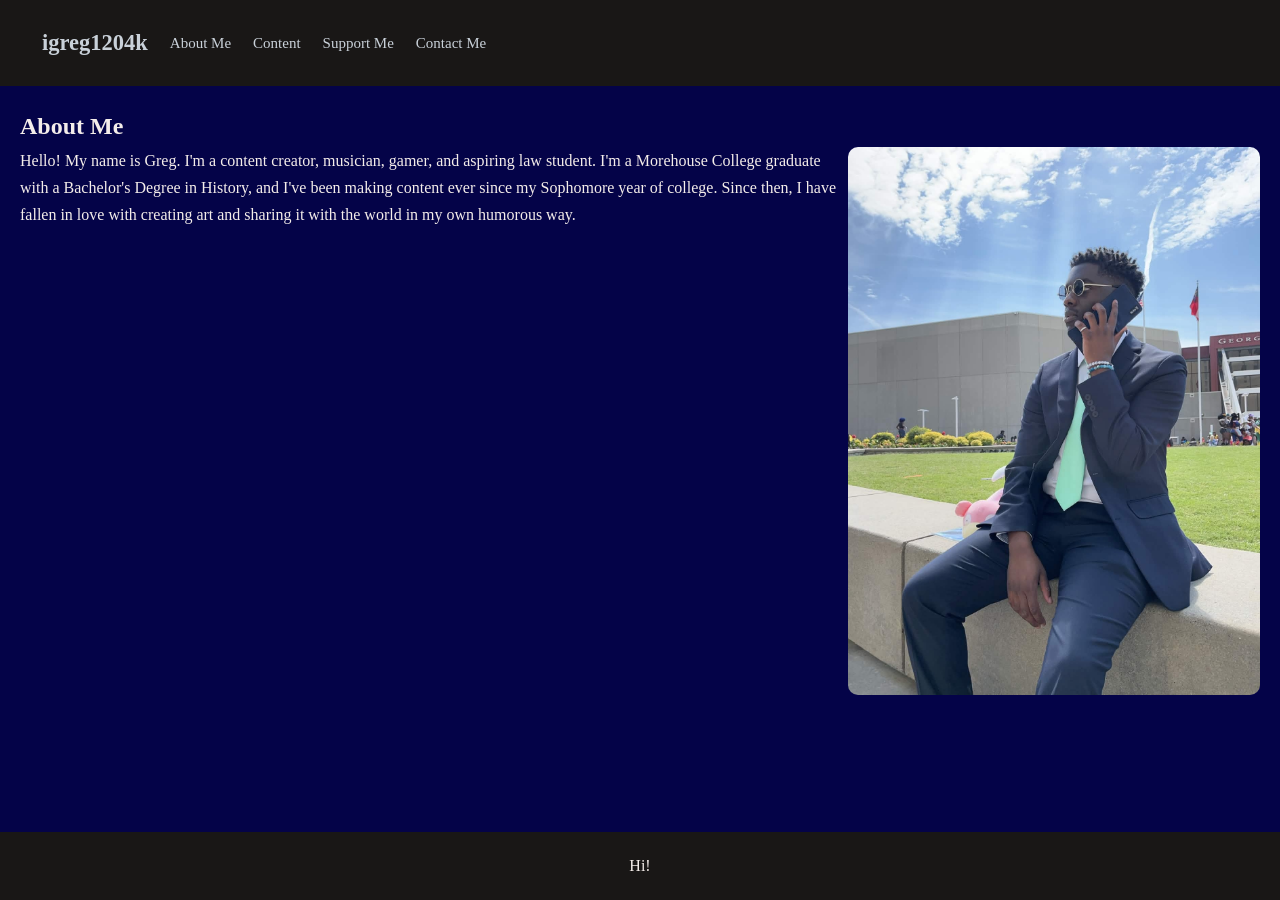
==== about.html @ 5ac247cd "about me done!" ====
<!doctype html>
<html lang="en">
  <head>
    <meta charset="UTF-8" />
    <meta name="viewport" content="width=device-width, initial-scale=1.0" />
    <title>igreg1204k - About Me</title>
    <link rel="stylesheet" href="components/styles/default.css" />
    <script
      src="https://lint.page/kit/4d0fe3.js"
      crossorigin="anonymous"
    ></script>
  </head>
  <body>
    <div data-include="components/navigation/header.html"></div>
    <script src="components/scripts/include.min.js"></script>
    <main>
      <div class="content-wrapper">
        <section class="text-column">
          <h2>About Me</h2>
          <p>
            Hello! My name is Greg. I'm a content creator, musician, gamer, and
            aspiring law student. I'm a Morehouse College graduate with a
            Bachelor's Degree in History, and I've been making content ever
            since my Sophomore year of college. Since then, I have fallen in
            love with creating art and sharing it with the world in my own
            humorous way.
          </p>
        </section>

        <aside class="image-column">
          <img
            src="components/images/IMG_7662.jpg"
            alt="igreg1204k's main profile picture, the cover of his album Touch The Sky"
            width="820"
            height="614"
          />
        </aside>
      </div>
    </main>

    <div data-include="components/navigation/footer.html"></div>
    <script src="components/scripts/include.min.js"></script>
  </body>
</html>
---- components/styles/default.css ----
*,
*::before,
*::after {
  box-sizing: border-box;
  margin: 0;
  padding: 0;
}

main {
  line-height: 1.7;
  padding: 20px;
  flex: 1;
  border-radius: 20px;
  max-width: none;
  margin: 0;
  text-align: left;
}

body {
  background-color: #040348;
  color: #f4edea;
  min-height: 100vh;
  display: flex;
  flex-direction: column;
  font-family: "Georgia", "Times New Roman", serif;
}

a {
  text-decoration: none;
}

nav {
  display: flex;
  flex-wrap: wrap;
  gap: 2px;
  align-items: center;
}

nav a {
  color: #c9d1d9;
  font-size: 15px;
  padding: 5px 10px;
  border-radius: 4px;
}

header,
footer {
  background-color: #191716;
  padding: 25px 32px;
  text-align: center;
}

h1 {
  display: inline;
}

.content-wrapper {
  display: flex;
  gap: 5px;
  align-items: stretch;
  min-height: 70vh;
}

.text-column {
  flex: 2;
}

.image-column {
  flex: 1;
  display: flex;
  justify-content: center;
  align-items: center;
}

.image-column img {
  max-width: 100%;
  height: auto;
  border-radius: 10px;
  display: block;
}
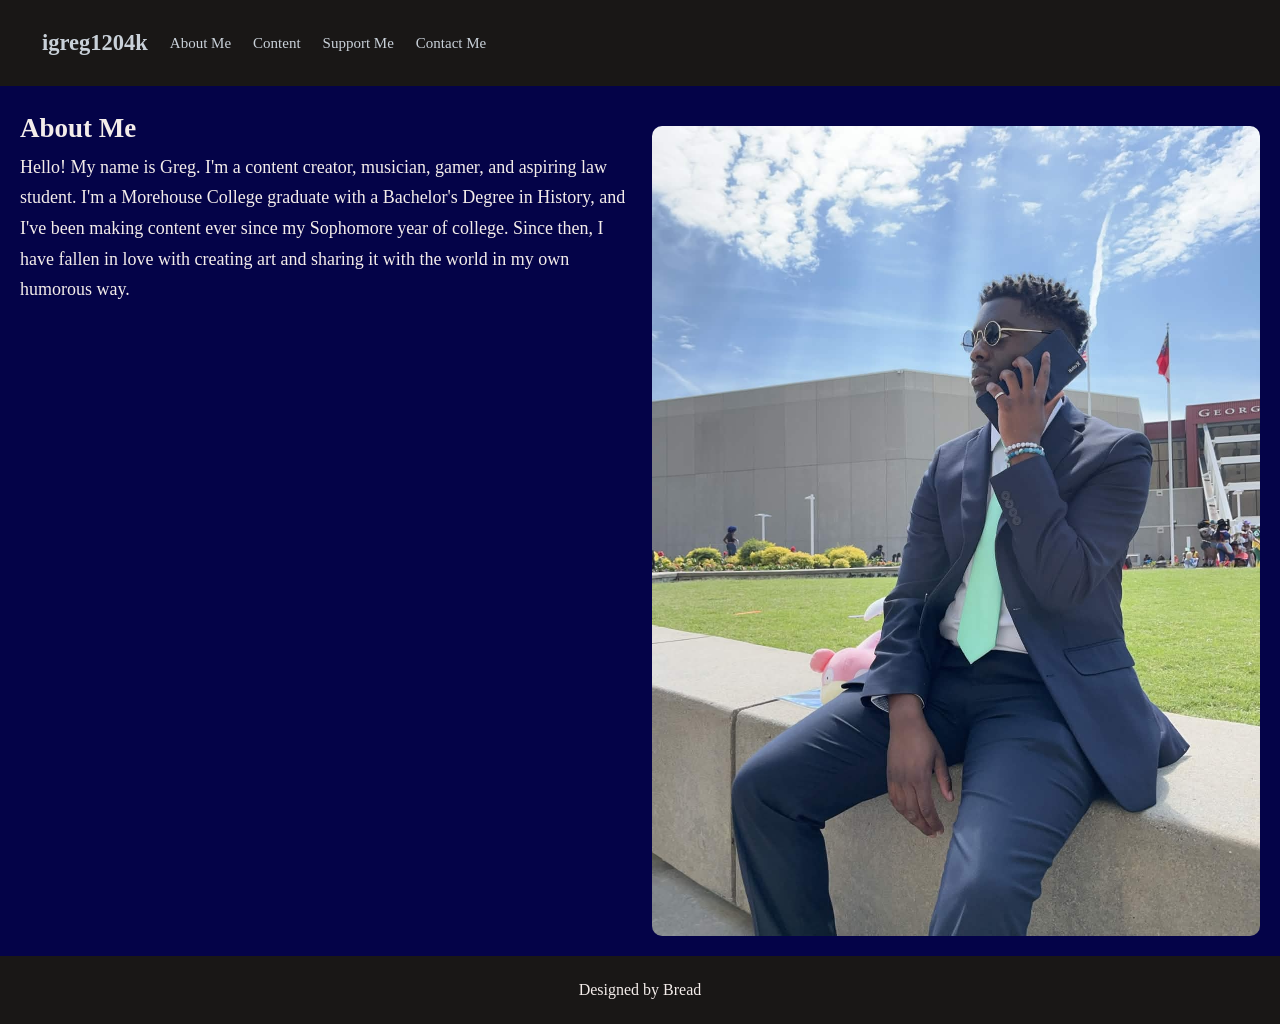
==== commit 80079b34: "Updated some content client requested" ====
--- a/about.html
+++ b/about.html
@@ -27,14 +27,15 @@
           </p>
         </section>
 
-        <aside class="image-column">
+        <figure>
           <img
             src="components/images/IMG_7662.jpg"
             alt="igreg1204k's main profile picture, the cover of his album Touch The Sky"
-            width="820"
-            height="614"
+            width="608"
+            height="810"
+            style="border-radius: 10px"
           />
-        </aside>
+        </figure>
       </div>
     </main>
 
--- a/components/styles/default.css
+++ b/components/styles/default.css
@@ -1,3 +1,4 @@
+/* Global Styles */
 *,
 *::before,
 *::after {
@@ -14,6 +15,7 @@
   max-width: none;
   margin: 0;
   text-align: left;
+  font-size: large;
 }
 
 body {
@@ -26,6 +28,7 @@
 }
 
 a {
+  color: #f4edea;
   text-decoration: none;
 }
 
@@ -54,27 +57,164 @@
   display: inline;
 }
 
+img {
+  display: block;
+  margin: 0 auto;
+  margin-top: 20px;
+}
+
+#contact {
+  background-color: rgba(255, 255, 255, 0.05);
+  font-size: 15px;
+  text-align: left;
+  margin-top: 20px;
+  padding: 20px;
+  border-radius: 20px;
+  max-width: 900px;
+  margin: 10px auto;
+  line-height: 2;
+}
+
+/* Container for Default Page Layout */
 .content-wrapper {
   display: flex;
-  gap: 5px;
+  gap: 15px;
   align-items: stretch;
   min-height: 70vh;
 }
 
+/* The Two Columns for the Default Page Layout */
 .text-column {
   flex: 2;
 }
 
+/* The Image Column for the Default Page Layout */
 .image-column {
   flex: 1;
   display: flex;
   justify-content: center;
-  align-items: center;
-}
-
+  display: block;
+  text-align: center;
+  align-items: center;
+}
+
+/* How Images are Styled in the Image Column */
 .image-column img {
   max-width: 100%;
   height: auto;
   border-radius: 10px;
   display: block;
 }
+
+/* Grid Container for Content Page */
+.container {
+  display: grid;
+  grid-template-columns: repeat(6, 1fr);
+  gap: 20px;
+  padding: 20px;
+}
+
+/* The Sections for each part of the Content */
+.container section {
+  background-color: rgba(255, 255, 255, 0.05);
+  padding: 20px;
+  border-radius: 15px;
+  text-align: center;
+  display: flex;
+  flex-direction: column;
+  justify-content: space-between;
+  align-items: center;
+}
+
+/* How Images are Styled */
+.container-section-img {
+  max-width: 80px;
+  height: auto;
+  margin-top: 5px;
+  order: 3;
+}
+
+/* Top Row: 3 Items, Spans 2 Columns Each*/
+#youtube,
+#twitch,
+#shorts {
+  grid-column: span 2;
+}
+
+/* Bottom Row: 2 Items, Spans 3 Columns Each */
+#music,
+#discord {
+  grid-column: span 3;
+}
+
+/* Latest Video Container*/
+#latest-video-container {
+  order: 2;
+  width: 100%;
+  margin: 10px 0;
+  display: flex;
+  justify-content: center;
+}
+
+.thumb-container {
+  position: relative;
+  width: 100%;
+  max-width: 280px;
+  overflow: hidden;
+  border-radius: 12px;
+  line-height: 0;
+}
+
+.thumb-container img {
+  width: 100%;
+  height: auto;
+  display: block;
+  transition: transform 0.3s ease;
+}
+
+.play-overlay {
+  position: absolute;
+  top: 0;
+  left: 0;
+  right: 0;
+  bottom: 0;
+  display: flex;
+  justify-content: center;
+  align-items: center;
+  background: rgba(0, 0, 0, 0.2);
+  color: white;
+  font-size: 40px;
+  opacity: 0;
+  transition: opacity 0.3s ease;
+}
+
+.thumb-container:hover .play-overlay {
+  opacity: 1;
+}
+
+.thumb-container:hover img {
+  transform: scale(1.05);
+}
+
+/* Shorts Container, makes the images side by side for content shorts section*/
+.shorts-container {
+  display: flex;
+  justify-content: center;
+
+  order: 3;
+}
+
+/* Extra small devices (phones, 600px and down)
+@media only screen and (max-width: 600px) {...}
+
+/* Small devices (portrait tablets and large phones, 600px and up)
+@media only screen and (min-width: 600px) {...}
+
+/* Medium devices (landscape tablets, 768px and up) 
+@media only screen and (min-width: 768px) {...}
+
+/* Large devices (laptops/desktops, 992px and up) 
+@media only screen and (min-width: 992px) {...}
+
+/* Extra large devices (large laptops and desktops, 1200px and up) 
+@media only screen and (min-width: 1200px) {...}
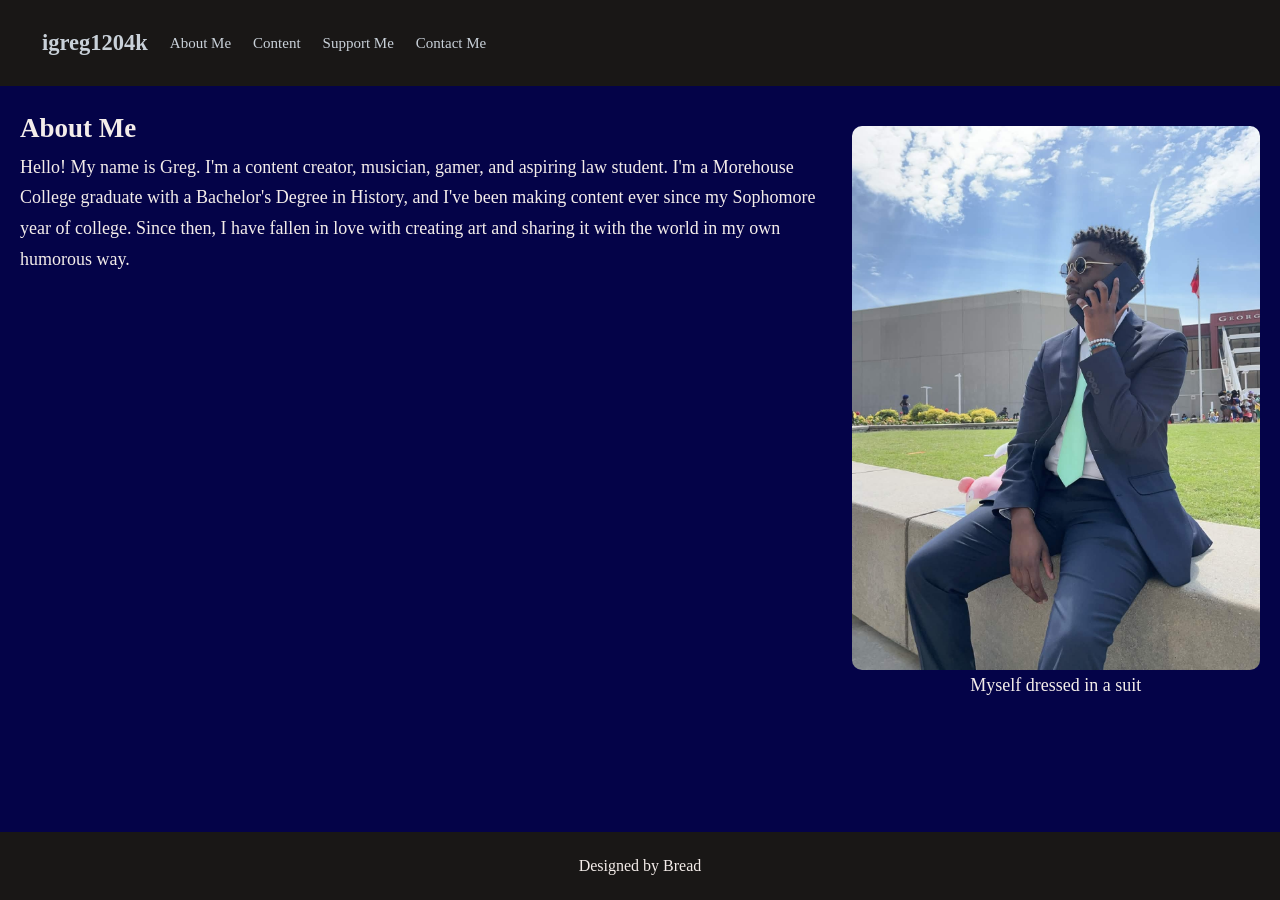
==== commit 35c12d68: "Updated figure captions" ====
--- a/about.html
+++ b/about.html
@@ -27,14 +27,15 @@
           </p>
         </section>
 
-        <figure>
+        <figure class="image-column">
           <img
             src="components/images/IMG_7662.jpg"
-            alt="igreg1204k's main profile picture, the cover of his album Touch The Sky"
+            alt="greg dressed in a suit and smiling at the camera while standing in front of a blue background"
             width="608"
             height="810"
             style="border-radius: 10px"
           />
+          <figcaption>Myself dressed in a suit</figcaption>
         </figure>
       </div>
     </main>
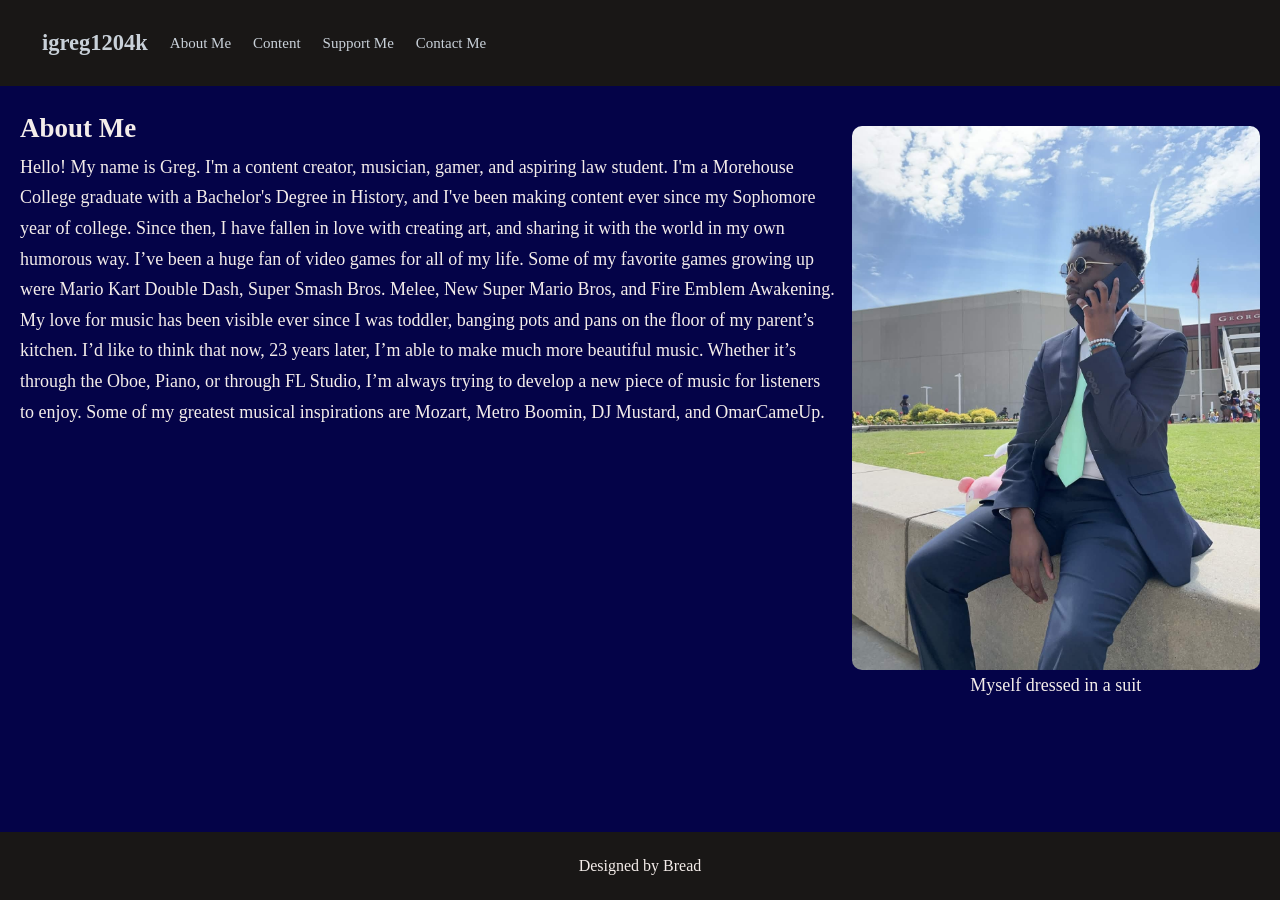
==== commit 4f660a5a: "Updated about me!" ====
--- a/about.html
+++ b/about.html
@@ -22,8 +22,20 @@
             aspiring law student. I'm a Morehouse College graduate with a
             Bachelor's Degree in History, and I've been making content ever
             since my Sophomore year of college. Since then, I have fallen in
-            love with creating art and sharing it with the world in my own
-            humorous way.
+            love with creating art, and sharing it with the world in my own
+            humorous way. I’ve been a huge fan of video games for all of my
+            life. Some of my favorite games growing up were Mario Kart Double
+            Dash, Super Smash Bros. Melee, New Super Mario Bros, and Fire Emblem
+            Awakening.
+          </p>
+          <p>
+            My love for music has been visible ever since I was toddler, banging
+            pots and pans on the floor of my parent’s kitchen. I’d like to think
+            that now, 23 years later, I’m able to make much more beautiful
+            music. Whether it’s through the Oboe, Piano, or through FL Studio,
+            I’m always trying to develop a new piece of music for listeners to
+            enjoy. Some of my greatest musical inspirations are Mozart, Metro
+            Boomin, DJ Mustard, and OmarCameUp.
           </p>
         </section>
 
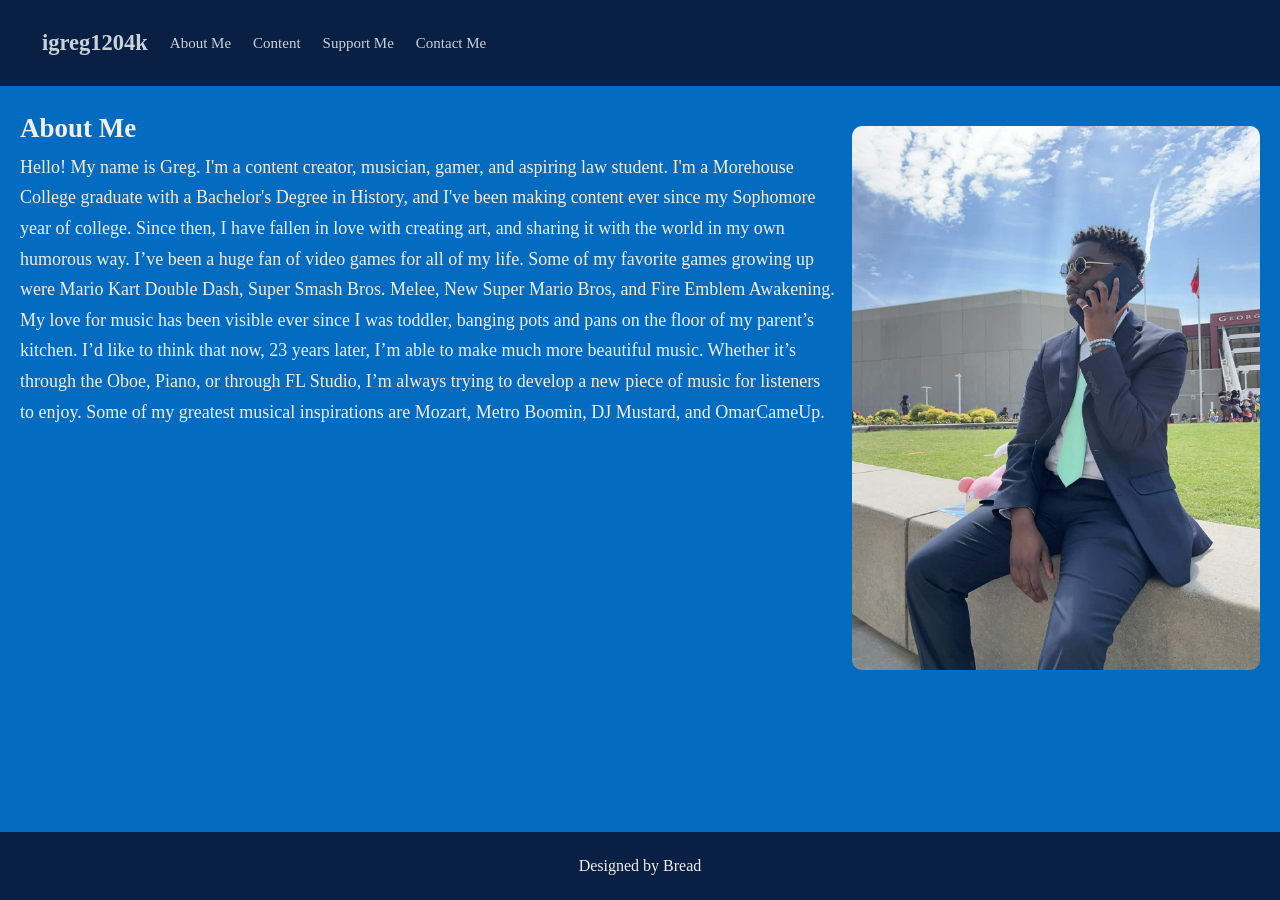
==== commit 884b0a06: "Fixed some stuff and added final touches" ====
--- a/about.html
+++ b/about.html
@@ -47,7 +47,6 @@
             height="810"
             style="border-radius: 10px"
           />
-          <figcaption>Myself dressed in a suit</figcaption>
         </figure>
       </div>
     </main>
--- a/components/styles/default.css
+++ b/components/styles/default.css
@@ -19,7 +19,7 @@
 }
 
 body {
-  background-color: #040348;
+  background-color: #036cc1;
   color: #f4edea;
   min-height: 100vh;
   display: flex;
@@ -48,7 +48,7 @@
 
 header,
 footer {
-  background-color: #191716;
+  background-color: #0a1f44;
   padding: 25px 32px;
   text-align: center;
 }
@@ -79,7 +79,7 @@
 .content-wrapper {
   display: flex;
   gap: 15px;
-  align-items: stretch;
+  align-items: flex-start;
   min-height: 70vh;
 }
 
@@ -92,10 +92,9 @@
 .image-column {
   flex: 1;
   display: flex;
-  justify-content: center;
-  display: block;
+  flex-direction: column;
+  align-items: center;
   text-align: center;
-  align-items: center;
 }
 
 /* How Images are Styled in the Image Column */
@@ -106,6 +105,11 @@
   display: block;
 }
 
+.image-column figcaption {
+  margin-top: 15px;
+  font-weight: bold;
+}
+
 /* Grid Container for Content Page */
 .container {
   display: grid;
@@ -204,17 +208,32 @@
   order: 3;
 }
 
-/* Extra small devices (phones, 600px and down)
-@media only screen and (max-width: 600px) {...}
-
-/* Small devices (portrait tablets and large phones, 600px and up)
-@media only screen and (min-width: 600px) {...}
-
-/* Medium devices (landscape tablets, 768px and up) 
-@media only screen and (min-width: 768px) {...}
-
-/* Large devices (laptops/desktops, 992px and up) 
-@media only screen and (min-width: 992px) {...}
-
-/* Extra large devices (large laptops and desktops, 1200px and up) 
-@media only screen and (min-width: 1200px) {...}
+.slideshow {
+  position: relative;
+  width: 100%;
+  max-width: 400px;
+  aspect-ratio: 4 / 5;
+  overflow: hidden;
+  border-radius: 10px;
+}
+
+.slide {
+  position: absolute;
+  top: 0;
+  left: 0;
+  width: 100%;
+  height: 100%;
+  object-fit: contain;
+  opacity: 0;
+  transform: scale(1.1);
+  transition:
+    opacity 1s ease-in-out,
+    transform 1s ease-in-out;
+  margin: 0;
+}
+
+.slide-active {
+  opacity: 1;
+  transform: scale(1);
+  z-index: 1;
+}
